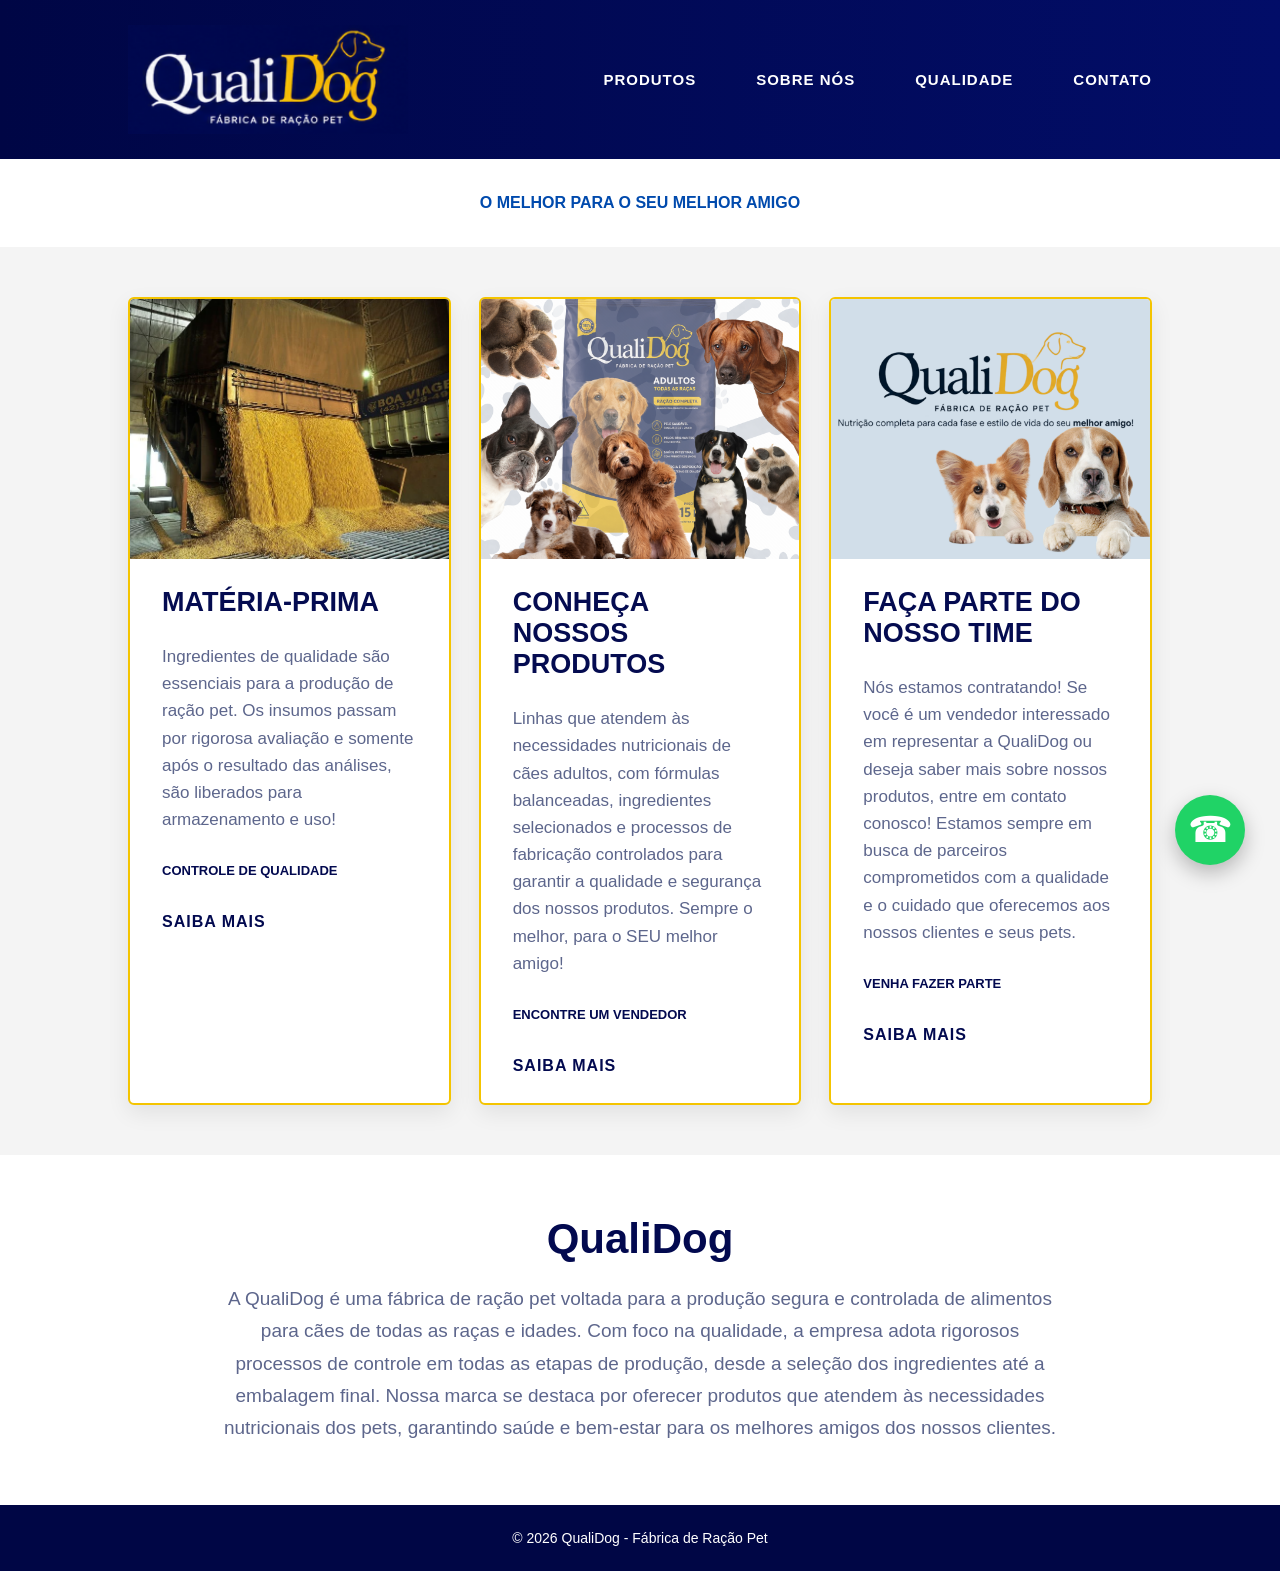
==== index.html @ 937172a8 "Commit inicial" ====
<!DOCTYPE html>
<html lang="pt-BR">
<head>
  <meta charset="UTF-8" />
  <meta name="viewport" content="width=device-width, initial-scale=1.0" />
  <title>QualiDog | Fábrica de Ração Pet</title>

  <link rel="stylesheet" href="style.css" />
</head>
<body>

  <header class="topo">
    <div class="container header-content">
      <img src="logo.png" alt="Logo QualiDog" class="logo">

      <nav>
        <a href="produtos.html">PRODUTOS</a>
        <a href="sobre nós.html">SOBRE NÓS</a>
        <a href="qualidade.html">QUALIDADE</a>
        <a href="contato.html">CONTATO</a>
      </nav>
    </div>
  </header>

  <section class="breadcrumb">
    <span>O MELHOR PARA O SEU MELHOR AMIGO</span>
  </section>

  <main class="container" id="processos">
    <section class="cards">

      <div class="card">
        <img src="recepção.jpg" alt="MATÉRIA-PRIMA">
        <div class="conteudo">
          <h2>MATÉRIA-PRIMA</h2>
          <p>
            Ingredientes de qualidade são essenciais para a produção de ração pet. Os insumos passam por rigorosa avaliação e somente após o resultado das análises, são liberados para armazenamento e uso!
                  </p>
          <span>CONTROLE DE QUALIDADE</span>
          <a href="controle de qualidade.html"> SAIBA MAIS </a>
        </div>
      </div>

      <div class="card">
        <img src="linhas.png" alt="ARMAZENAMENTO ">
        <div class="conteudo">
          <h2>CONHEÇA NOSSOS PRODUTOS </h2>
          <p> Linhas que atendem às necessidades nutricionais de cães adultos, com fórmulas balanceadas, ingredientes selecionados e processos de fabricação controlados para garantir a qualidade e segurança dos nossos produtos. Sempre o melhor, para o SEU melhor amigo!
          </p>
            
          <span> ENCONTRE UM VENDEDOR</span>
          <a href="vendedores.html">SAIBA MAIS</a>
        </div>
      </div>

      <div class="card">
        <img src="venha.png" alt="FAÇA PARTE DESSE TIME">
        <div class="conteudo">
          <h2>FAÇA PARTE DO NOSSO TIME</h2>
          <p>
            Nós estamos contratando!
            Se você é um vendedor interessado em representar a QualiDog ou deseja saber mais sobre nossos produtos, entre em contato conosco! Estamos sempre em busca de parceiros comprometidos com a qualidade e o cuidado que oferecemos aos nossos clientes e seus pets.
            </p>
        
           
          <span>VENHA FAZER PARTE</span>
          <a href="colaboradores.html">SAIBA MAIS</a>
        </div>
      </div>

    </section>
  </main>

  <section class="sobre" id="qualidade">
    <div class="container">
      <h1>QualiDog</h1>
      <p>
        A QualiDog é uma fábrica de ração pet voltada para a produção segura e controlada de alimentos para cães de todas as raças e idades. Com foco na qualidade, a empresa adota rigorosos processos de controle em todas as etapas de produção, desde a seleção dos ingredientes até a embalagem final. Nossa marca se destaca por oferecer produtos que atendem às necessidades nutricionais dos pets, garantindo saúde e bem-estar para os melhores amigos dos nossos clientes.
      </p>
    </div>
  </section>

  <a class="whatsapp" href="https://wa.me/5535998294980" target="_blank">
    ☎
  </a>

  <footer id="contato">
    <p>© 2026 QualiDog - Fábrica de Ração Pet</p>
  </footer>

  <script src="script.js"></script>
</body>
</html>
---- style.css ----
* {
  margin: 0;
  padding: 0;
  box-sizing: border-box;
}

body {
  font-family: Arial, Helvetica, sans-serif;
  background: #f4f4f4;
  color: #060d4d;
}

.container {
  width: 80%;
  max-width: 1500px;
  margin: auto;
}

.topo {
  background: linear-gradient(90deg, #000645, #020d68);
  padding: 25px 0;
}

.header-content {
  display: flex;
  align-items: center;
  justify-content: space-between;
}

.logo {
  width: 280px;
}

nav {
  display: flex;
  gap: 60px;
}

nav a {
  color: white;
  text-decoration: none;
  font-size: 15px;
  font-weight: 700;
  letter-spacing: 1px;
}

nav a:hover {
  color: #f4c400;
}

.breadcrumb {
  background: white;
  padding: 35px 0;
  text-align: center;
  color: #004aad;
  font-weight: 700;
}

.breadcrumb strong {
  margin: 0 15px;
  color: #00125c;
}

.cards {
  display: grid;
  grid-template-columns: repeat(3, 1fr);
  gap: 28px;
  padding: 50px 0;
}

.card {
  background: white;
  border: 2px solid #f4c400;
  border-radius: 6px;
  overflow: hidden;
  box-shadow: 0 8px 22px rgba(0, 0, 0, 0.08);
}

.card img {
  width: 100%;
  height: 260px;
  object-fit: cover;
  display: block;
}

.conteudo {
  padding: 28px 32px;
}

.conteudo h2 {
  font-size: 27px;
  line-height: 1.15;
  margin-bottom: 25px;
  color: #040b50;
}

.conteudo p {
  font-size: 17px;
  line-height: 1.6;
  color: #5d668c;
  margin-bottom: 30px;
}

.conteudo span {
  display: block;
  font-size: 13px;
  font-weight: 800;
  color: #02094f;
  margin-bottom: 35px;
}

.conteudo a {
  color: #02094f;
  text-decoration: none;
  font-weight: 800;
  letter-spacing: 1px;
}

.sobre {
  background: white;
  padding: 60px 0;
  text-align: center;
}

.sobre h1 {
  font-size: 42px;
  margin-bottom: 20px;
  color: #02094f;
}

.sobre p {
  max-width: 850px;
  margin: auto;
  font-size: 19px;
  line-height: 1.7;
  color: #5d668c;
}

.whatsapp {
  position: fixed;
  right: 35px;
  bottom: 35px;
  width: 70px;
  height: 70px;
  background: #20d366;
  color: white;
  border-radius: 50%;
  display: flex;
  align-items: center;
  justify-content: center;
  text-decoration: none;
  font-size: 36px;
  box-shadow: 0 8px 20px rgba(0,0,0,0.25);
}

footer {
  background: #000645;
  color: white;
  text-align: center;
  padding: 25px;
  font-size: 14px;
}

@media (max-width: 900px) {
  .header-content {
    flex-direction: column;
    gap: 25px;
  }

  nav {
    gap: 20px;
    flex-wrap: wrap;
    justify-content: center;
  }

  .cards {
    grid-template-columns: 1fr;
  }

  .logo {
    width: 240px;
  }

  .container {
    width: 90%;
  }
}
.botao-voltar{
    background:#000a63;
    color:white;
    text-decoration:none;
    padding:15px 25px;
    border-radius:8px;
    font-weight:bold;
}

.botao-voltar:hover{
    background:#f4c400;
    color:#000a63;
}
.botao-voltar{
    background:#000a63;
    color:white;
    text-decoration:none;
    padding:15px 25px;
    border-radius:8px;
    font-weight:bold;
}

.botao-voltar:hover{
    background:#f4c400;
    color:#000a63;
}
.lista-bpf{
    max-width: 900px;
    margin: 20px auto;
    text-align: left;
    line-height: 2;
    font-size: 18px;
    color: #4f5d8a;
}

.lista-bpf li{
    margin-bottom: 8px;
}

.sobre h2{
    margin-top: 50px;
    margin-bottom: 25px;
    color: #000a63;
    font-size: 32px;
}


.foto-responsavel{
    width:250px;
    height:250px;
    object-fit:cover;
    border-radius:50%;
    display:block;
    margin:20px auto;
    border:6px solid #f4c400;
}

.bpf-box{
    max-width:900px;
    margin:40px auto;
    padding:30px;
    background:white;
    border-radius:12px;
    box-shadow:0 4px 15px rgba(0,0,0,0.1);
    text-align:left;
}

.bpf-box h2{
    color:#000a63;
    margin-bottom:20px;
}

.bpf-box ul{
    line-height:2;
}
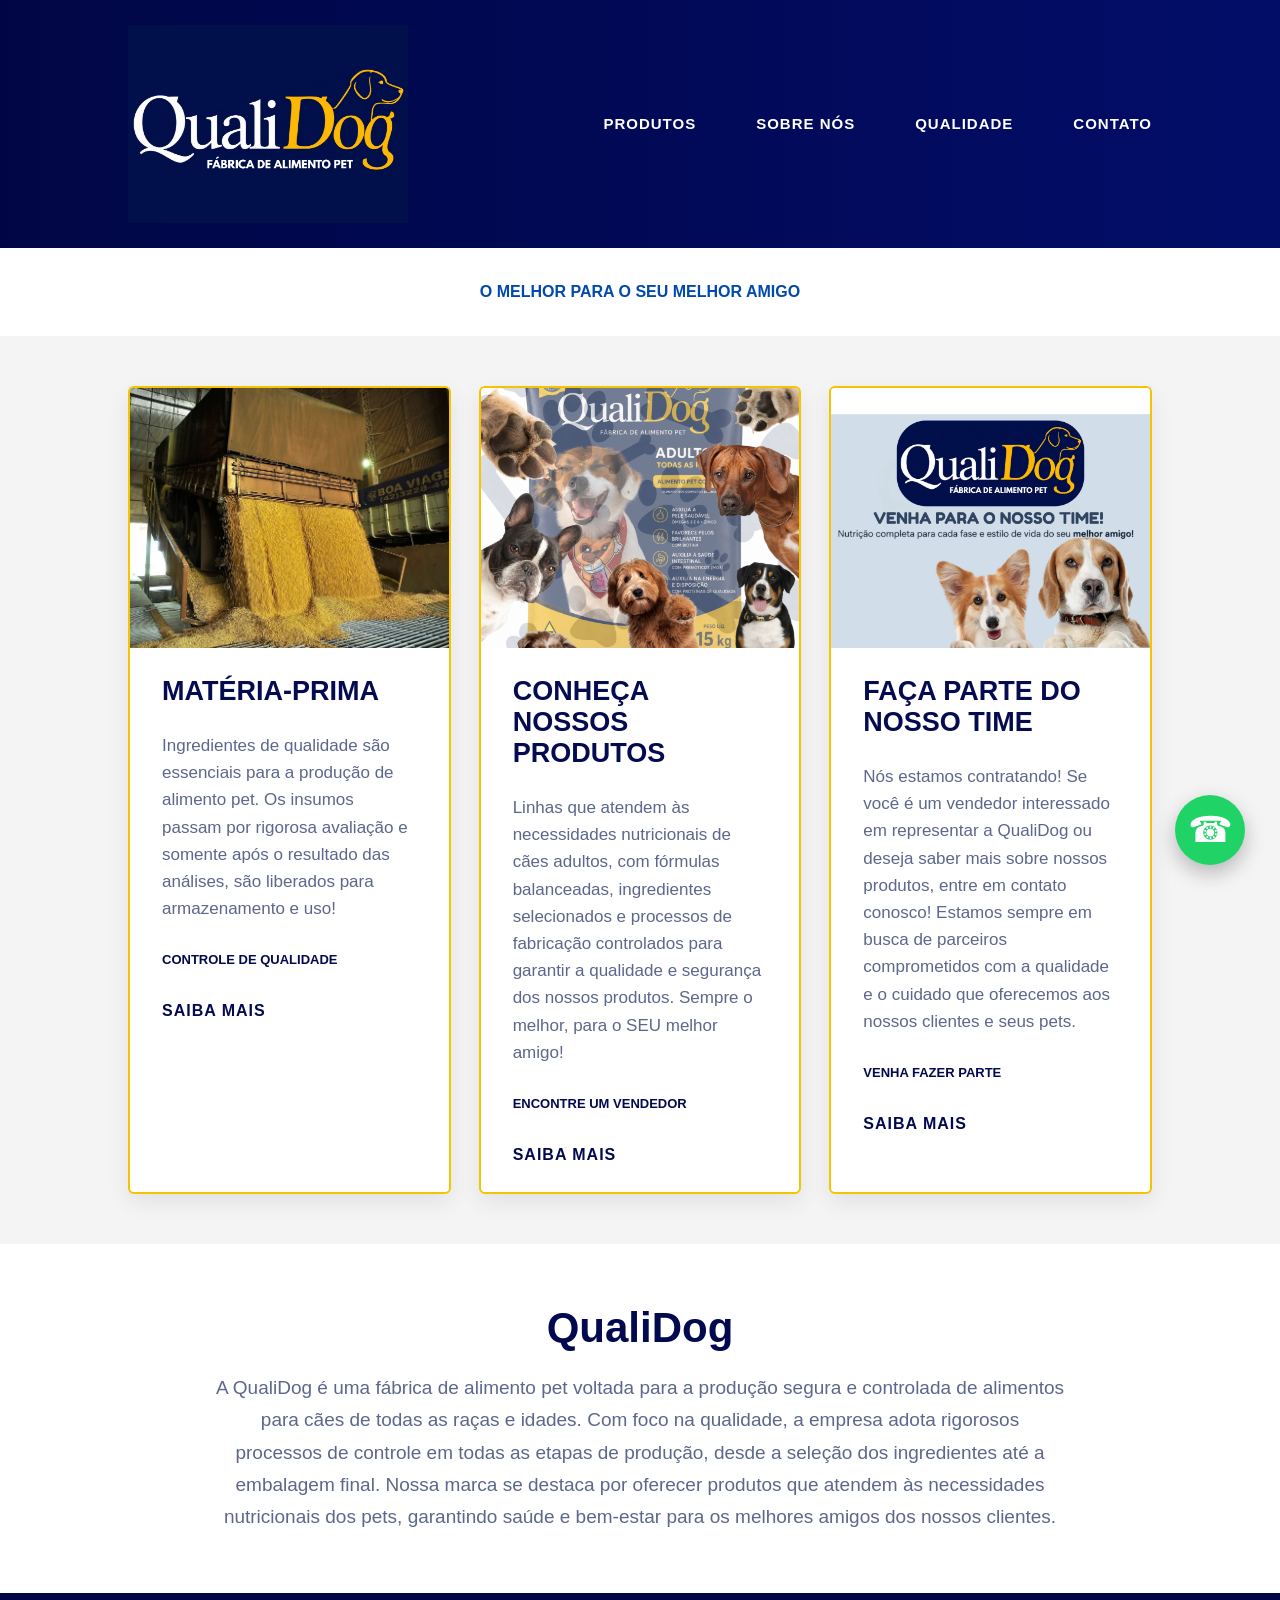
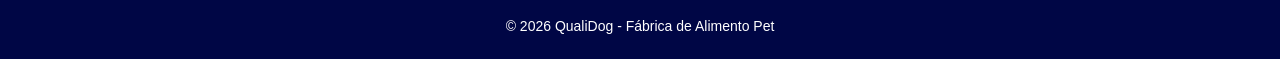
==== commit 7058ba2c: "Add files via upload" ====
--- a/index.html
+++ b/index.html
@@ -1,93 +1,93 @@
-<!DOCTYPE html>
-<html lang="pt-BR">
-<head>
-  <meta charset="UTF-8" />
-  <meta name="viewport" content="width=device-width, initial-scale=1.0" />
-  <title>QualiDog | Fábrica de Ração Pet</title>
-
-  <link rel="stylesheet" href="style.css" />
-</head>
-<body>
-
-  <header class="topo">
-    <div class="container header-content">
-      <img src="logo.png" alt="Logo QualiDog" class="logo">
-
-      <nav>
-        <a href="produtos.html">PRODUTOS</a>
-        <a href="sobre nós.html">SOBRE NÓS</a>
-        <a href="qualidade.html">QUALIDADE</a>
-        <a href="contato.html">CONTATO</a>
-      </nav>
-    </div>
-  </header>
-
-  <section class="breadcrumb">
-    <span>O MELHOR PARA O SEU MELHOR AMIGO</span>
-  </section>
-
-  <main class="container" id="processos">
-    <section class="cards">
-
-      <div class="card">
-        <img src="recepção.jpg" alt="MATÉRIA-PRIMA">
-        <div class="conteudo">
-          <h2>MATÉRIA-PRIMA</h2>
-          <p>
-            Ingredientes de qualidade são essenciais para a produção de ração pet. Os insumos passam por rigorosa avaliação e somente após o resultado das análises, são liberados para armazenamento e uso!
-                  </p>
-          <span>CONTROLE DE QUALIDADE</span>
-          <a href="controle de qualidade.html"> SAIBA MAIS </a>
-        </div>
-      </div>
-
-      <div class="card">
-        <img src="linhas.png" alt="ARMAZENAMENTO ">
-        <div class="conteudo">
-          <h2>CONHEÇA NOSSOS PRODUTOS </h2>
-          <p> Linhas que atendem às necessidades nutricionais de cães adultos, com fórmulas balanceadas, ingredientes selecionados e processos de fabricação controlados para garantir a qualidade e segurança dos nossos produtos. Sempre o melhor, para o SEU melhor amigo!
-          </p>
-            
-          <span> ENCONTRE UM VENDEDOR</span>
-          <a href="vendedores.html">SAIBA MAIS</a>
-        </div>
-      </div>
-
-      <div class="card">
-        <img src="venha.png" alt="FAÇA PARTE DESSE TIME">
-        <div class="conteudo">
-          <h2>FAÇA PARTE DO NOSSO TIME</h2>
-          <p>
-            Nós estamos contratando!
-            Se você é um vendedor interessado em representar a QualiDog ou deseja saber mais sobre nossos produtos, entre em contato conosco! Estamos sempre em busca de parceiros comprometidos com a qualidade e o cuidado que oferecemos aos nossos clientes e seus pets.
-            </p>
-        
-           
-          <span>VENHA FAZER PARTE</span>
-          <a href="colaboradores.html">SAIBA MAIS</a>
-        </div>
-      </div>
-
-    </section>
-  </main>
-
-  <section class="sobre" id="qualidade">
-    <div class="container">
-      <h1>QualiDog</h1>
-      <p>
-        A QualiDog é uma fábrica de ração pet voltada para a produção segura e controlada de alimentos para cães de todas as raças e idades. Com foco na qualidade, a empresa adota rigorosos processos de controle em todas as etapas de produção, desde a seleção dos ingredientes até a embalagem final. Nossa marca se destaca por oferecer produtos que atendem às necessidades nutricionais dos pets, garantindo saúde e bem-estar para os melhores amigos dos nossos clientes.
-      </p>
-    </div>
-  </section>
-
-  <a class="whatsapp" href="https://wa.me/5535998294980" target="_blank">
-    ☎
-  </a>
-
-  <footer id="contato">
-    <p>© 2026 QualiDog - Fábrica de Ração Pet</p>
-  </footer>
-
-  <script src="script.js"></script>
-</body>
+<!DOCTYPE html>
+<html lang="pt-BR">
+<head>
+  <meta charset="UTF-8" />
+  <meta name="viewport" content="width=device-width, initial-scale=1.0" />
+  <title>QualiDog | Fábrica de Alimento Pet</title>
+
+  <link rel="stylesheet" href="style.css" />
+</head>
+<body>
+
+  <header class="topo">
+    <div class="container header-content">
+      <img src="logo.png" alt="Logo QualiDog" class="logo">
+
+      <nav>
+        <a href="produtos.html">PRODUTOS</a>
+        <a href="sobre.html">SOBRE NÓS</a>
+        <a href="qualidade.html">QUALIDADE</a>
+        <a href="contato.html">CONTATO</a>
+      </nav>
+    </div>
+  </header>
+
+  <section class="breadcrumb">
+    <span>O MELHOR PARA O SEU MELHOR AMIGO</span>
+  </section>
+
+  <main class="container" id="processos">
+    <section class="cards">
+
+      <div class="card">
+        <img src="recepção.jpg" alt="MATÉRIA-PRIMA">
+        <div class="conteudo">
+          <h2>MATÉRIA-PRIMA</h2>
+          <p>
+            Ingredientes de qualidade são essenciais para a produção de alimento pet. Os insumos passam por rigorosa avaliação e somente após o resultado das análises, são liberados para armazenamento e uso!
+                  </p>
+          <span>CONTROLE DE QUALIDADE</span>
+          <a href="controle de qualidade.html"> SAIBA MAIS </a>
+        </div>
+      </div>
+
+      <div class="card">
+        <img src="linhas.png" alt="ARMAZENAMENTO ">
+        <div class="conteudo">
+          <h2>CONHEÇA NOSSOS PRODUTOS </h2>
+          <p> Linhas que atendem às necessidades nutricionais de cães adultos, com fórmulas balanceadas, ingredientes selecionados e processos de fabricação controlados para garantir a qualidade e segurança dos nossos produtos. Sempre o melhor, para o SEU melhor amigo!
+          </p>
+            
+          <span> ENCONTRE UM VENDEDOR</span>
+          <a href="vendedores.html">SAIBA MAIS</a>
+        </div>
+      </div>
+
+      <div class="card">
+        <img src="venha.png" alt="FAÇA PARTE DESSE TIME">
+        <div class="conteudo">
+          <h2>FAÇA PARTE DO NOSSO TIME</h2>
+          <p>
+            Nós estamos contratando!
+            Se você é um vendedor interessado em representar a QualiDog ou deseja saber mais sobre nossos produtos, entre em contato conosco! Estamos sempre em busca de parceiros comprometidos com a qualidade e o cuidado que oferecemos aos nossos clientes e seus pets.
+            </p>
+        
+           
+          <span>VENHA FAZER PARTE</span>
+          <a href="colaboradores.html">SAIBA MAIS</a>
+        </div>
+      </div>
+
+    </section>
+  </main>
+
+  <section class="sobre" id="qualidade">
+    <div class="container">
+      <h1>QualiDog</h1>
+      <p>
+        A QualiDog é uma fábrica de alimento pet voltada para a produção segura e controlada de alimentos para cães de todas as raças e idades. Com foco na qualidade, a empresa adota rigorosos processos de controle em todas as etapas de produção, desde a seleção dos ingredientes até a embalagem final. Nossa marca se destaca por oferecer produtos que atendem às necessidades nutricionais dos pets, garantindo saúde e bem-estar para os melhores amigos dos nossos clientes.
+      </p>
+    </div>
+  </section>
+
+  <a class="whatsapp" href="https://wa.me/5535998294980" target="_blank">
+    ☎
+  </a>
+
+  <footer id="contato">
+    <p>© 2026 QualiDog - Fábrica de Alimento Pet</p>
+  </footer>
+
+  <script src="script.js"></script>
+</body>
 </html>
--- a/style.css
+++ b/style.css
@@ -1,262 +1,262 @@
-* {
-  margin: 0;
-  padding: 0;
-  box-sizing: border-box;
-}
-
-body {
-  font-family: Arial, Helvetica, sans-serif;
-  background: #f4f4f4;
-  color: #060d4d;
-}
-
-.container {
-  width: 80%;
-  max-width: 1500px;
-  margin: auto;
-}
-
-.topo {
-  background: linear-gradient(90deg, #000645, #020d68);
-  padding: 25px 0;
-}
-
-.header-content {
-  display: flex;
-  align-items: center;
-  justify-content: space-between;
-}
-
-.logo {
-  width: 280px;
-}
-
-nav {
-  display: flex;
-  gap: 60px;
-}
-
-nav a {
-  color: white;
-  text-decoration: none;
-  font-size: 15px;
-  font-weight: 700;
-  letter-spacing: 1px;
-}
-
-nav a:hover {
-  color: #f4c400;
-}
-
-.breadcrumb {
-  background: white;
-  padding: 35px 0;
-  text-align: center;
-  color: #004aad;
-  font-weight: 700;
-}
-
-.breadcrumb strong {
-  margin: 0 15px;
-  color: #00125c;
-}
-
-.cards {
-  display: grid;
-  grid-template-columns: repeat(3, 1fr);
-  gap: 28px;
-  padding: 50px 0;
-}
-
-.card {
-  background: white;
-  border: 2px solid #f4c400;
-  border-radius: 6px;
-  overflow: hidden;
-  box-shadow: 0 8px 22px rgba(0, 0, 0, 0.08);
-}
-
-.card img {
-  width: 100%;
-  height: 260px;
-  object-fit: cover;
-  display: block;
-}
-
-.conteudo {
-  padding: 28px 32px;
-}
-
-.conteudo h2 {
-  font-size: 27px;
-  line-height: 1.15;
-  margin-bottom: 25px;
-  color: #040b50;
-}
-
-.conteudo p {
-  font-size: 17px;
-  line-height: 1.6;
-  color: #5d668c;
-  margin-bottom: 30px;
-}
-
-.conteudo span {
-  display: block;
-  font-size: 13px;
-  font-weight: 800;
-  color: #02094f;
-  margin-bottom: 35px;
-}
-
-.conteudo a {
-  color: #02094f;
-  text-decoration: none;
-  font-weight: 800;
-  letter-spacing: 1px;
-}
-
-.sobre {
-  background: white;
-  padding: 60px 0;
-  text-align: center;
-}
-
-.sobre h1 {
-  font-size: 42px;
-  margin-bottom: 20px;
-  color: #02094f;
-}
-
-.sobre p {
-  max-width: 850px;
-  margin: auto;
-  font-size: 19px;
-  line-height: 1.7;
-  color: #5d668c;
-}
-
-.whatsapp {
-  position: fixed;
-  right: 35px;
-  bottom: 35px;
-  width: 70px;
-  height: 70px;
-  background: #20d366;
-  color: white;
-  border-radius: 50%;
-  display: flex;
-  align-items: center;
-  justify-content: center;
-  text-decoration: none;
-  font-size: 36px;
-  box-shadow: 0 8px 20px rgba(0,0,0,0.25);
-}
-
-footer {
-  background: #000645;
-  color: white;
-  text-align: center;
-  padding: 25px;
-  font-size: 14px;
-}
-
-@media (max-width: 900px) {
-  .header-content {
-    flex-direction: column;
-    gap: 25px;
-  }
-
-  nav {
-    gap: 20px;
-    flex-wrap: wrap;
-    justify-content: center;
-  }
-
-  .cards {
-    grid-template-columns: 1fr;
-  }
-
-  .logo {
-    width: 240px;
-  }
-
-  .container {
-    width: 90%;
-  }
-}
-.botao-voltar{
-    background:#000a63;
-    color:white;
-    text-decoration:none;
-    padding:15px 25px;
-    border-radius:8px;
-    font-weight:bold;
-}
-
-.botao-voltar:hover{
-    background:#f4c400;
-    color:#000a63;
-}
-.botao-voltar{
-    background:#000a63;
-    color:white;
-    text-decoration:none;
-    padding:15px 25px;
-    border-radius:8px;
-    font-weight:bold;
-}
-
-.botao-voltar:hover{
-    background:#f4c400;
-    color:#000a63;
-}
-.lista-bpf{
-    max-width: 900px;
-    margin: 20px auto;
-    text-align: left;
-    line-height: 2;
-    font-size: 18px;
-    color: #4f5d8a;
-}
-
-.lista-bpf li{
-    margin-bottom: 8px;
-}
-
-.sobre h2{
-    margin-top: 50px;
-    margin-bottom: 25px;
-    color: #000a63;
-    font-size: 32px;
-}
-
-
-.foto-responsavel{
-    width:250px;
-    height:250px;
-    object-fit:cover;
-    border-radius:50%;
-    display:block;
-    margin:20px auto;
-    border:6px solid #f4c400;
-}
-
-.bpf-box{
-    max-width:900px;
-    margin:40px auto;
-    padding:30px;
-    background:white;
-    border-radius:12px;
-    box-shadow:0 4px 15px rgba(0,0,0,0.1);
-    text-align:left;
-}
-
-.bpf-box h2{
-    color:#000a63;
-    margin-bottom:20px;
-}
-
-.bpf-box ul{
-    line-height:2;
+* {
+  margin: 0;
+  padding: 0;
+  box-sizing: border-box;
+}
+
+body {
+  font-family: Arial, Helvetica, sans-serif;
+  background: #f4f4f4;
+  color: #060d4d;
+}
+
+.container {
+  width: 80%;
+  max-width: 1500px;
+  margin: auto;
+}
+
+.topo {
+  background: linear-gradient(90deg, #000645, #020d68);
+  padding: 25px 0;
+}
+
+.header-content {
+  display: flex;
+  align-items: center;
+  justify-content: space-between;
+}
+
+.logo {
+  width: 280px;
+}
+
+nav {
+  display: flex;
+  gap: 60px;
+}
+
+nav a {
+  color: white;
+  text-decoration: none;
+  font-size: 15px;
+  font-weight: 700;
+  letter-spacing: 1px;
+}
+
+nav a:hover {
+  color: #f4c400;
+}
+
+.breadcrumb {
+  background: white;
+  padding: 35px 0;
+  text-align: center;
+  color: #004aad;
+  font-weight: 700;
+}
+
+.breadcrumb strong {
+  margin: 0 15px;
+  color: #00125c;
+}
+
+.cards {
+  display: grid;
+  grid-template-columns: repeat(3, 1fr);
+  gap: 28px;
+  padding: 50px 0;
+}
+
+.card {
+  background: white;
+  border: 2px solid #f4c400;
+  border-radius: 6px;
+  overflow: hidden;
+  box-shadow: 0 8px 22px rgba(0, 0, 0, 0.08);
+}
+
+.card img {
+  width: 100%;
+  height: 260px;
+  object-fit: cover;
+  display: block;
+}
+
+.conteudo {
+  padding: 28px 32px;
+}
+
+.conteudo h2 {
+  font-size: 27px;
+  line-height: 1.15;
+  margin-bottom: 25px;
+  color: #040b50;
+}
+
+.conteudo p {
+  font-size: 17px;
+  line-height: 1.6;
+  color: #5d668c;
+  margin-bottom: 30px;
+}
+
+.conteudo span {
+  display: block;
+  font-size: 13px;
+  font-weight: 800;
+  color: #02094f;
+  margin-bottom: 35px;
+}
+
+.conteudo a {
+  color: #02094f;
+  text-decoration: none;
+  font-weight: 800;
+  letter-spacing: 1px;
+}
+
+.sobre {
+  background: white;
+  padding: 60px 0;
+  text-align: center;
+}
+
+.sobre h1 {
+  font-size: 42px;
+  margin-bottom: 20px;
+  color: #02094f;
+}
+
+.sobre p {
+  max-width: 850px;
+  margin: auto;
+  font-size: 19px;
+  line-height: 1.7;
+  color: #5d668c;
+}
+
+.whatsapp {
+  position: fixed;
+  right: 35px;
+  bottom: 35px;
+  width: 70px;
+  height: 70px;
+  background: #20d366;
+  color: white;
+  border-radius: 50%;
+  display: flex;
+  align-items: center;
+  justify-content: center;
+  text-decoration: none;
+  font-size: 36px;
+  box-shadow: 0 8px 20px rgba(0,0,0,0.25);
+}
+
+footer {
+  background: #000645;
+  color: white;
+  text-align: center;
+  padding: 25px;
+  font-size: 14px;
+}
+
+@media (max-width: 900px) {
+  .header-content {
+    flex-direction: column;
+    gap: 25px;
+  }
+
+  nav {
+    gap: 20px;
+    flex-wrap: wrap;
+    justify-content: center;
+  }
+
+  .cards {
+    grid-template-columns: 1fr;
+  }
+
+  .logo {
+    width: 240px;
+  }
+
+  .container {
+    width: 90%;
+  }
+}
+.botao-voltar{
+    background:#000a63;
+    color:white;
+    text-decoration:none;
+    padding:15px 25px;
+    border-radius:8px;
+    font-weight:bold;
+}
+
+.botao-voltar:hover{
+    background:#f4c400;
+    color:#000a63;
+}
+.botao-voltar{
+    background:#000a63;
+    color:white;
+    text-decoration:none;
+    padding:15px 25px;
+    border-radius:8px;
+    font-weight:bold;
+}
+
+.botao-voltar:hover{
+    background:#f4c400;
+    color:#000a63;
+}
+.lista-bpf{
+    max-width: 900px;
+    margin: 20px auto;
+    text-align: left;
+    line-height: 2;
+    font-size: 18px;
+    color: #4f5d8a;
+}
+
+.lista-bpf li{
+    margin-bottom: 8px;
+}
+
+.sobre h2{
+    margin-top: 50px;
+    margin-bottom: 25px;
+    color: #000a63;
+    font-size: 32px;
+}
+
+
+.foto-responsavel{
+    width:250px;
+    height:250px;
+    object-fit:cover;
+    border-radius:50%;
+    display:block;
+    margin:20px auto;
+    border:6px solid #f4c400;
+}
+
+.bpf-box{
+    max-width:900px;
+    margin:40px auto;
+    padding:30px;
+    background:white;
+    border-radius:12px;
+    box-shadow:0 4px 15px rgba(0,0,0,0.1);
+    text-align:left;
+}
+
+.bpf-box h2{
+    color:#000a63;
+    margin-bottom:20px;
+}
+
+.bpf-box ul{
+    line-height:2;
 }
